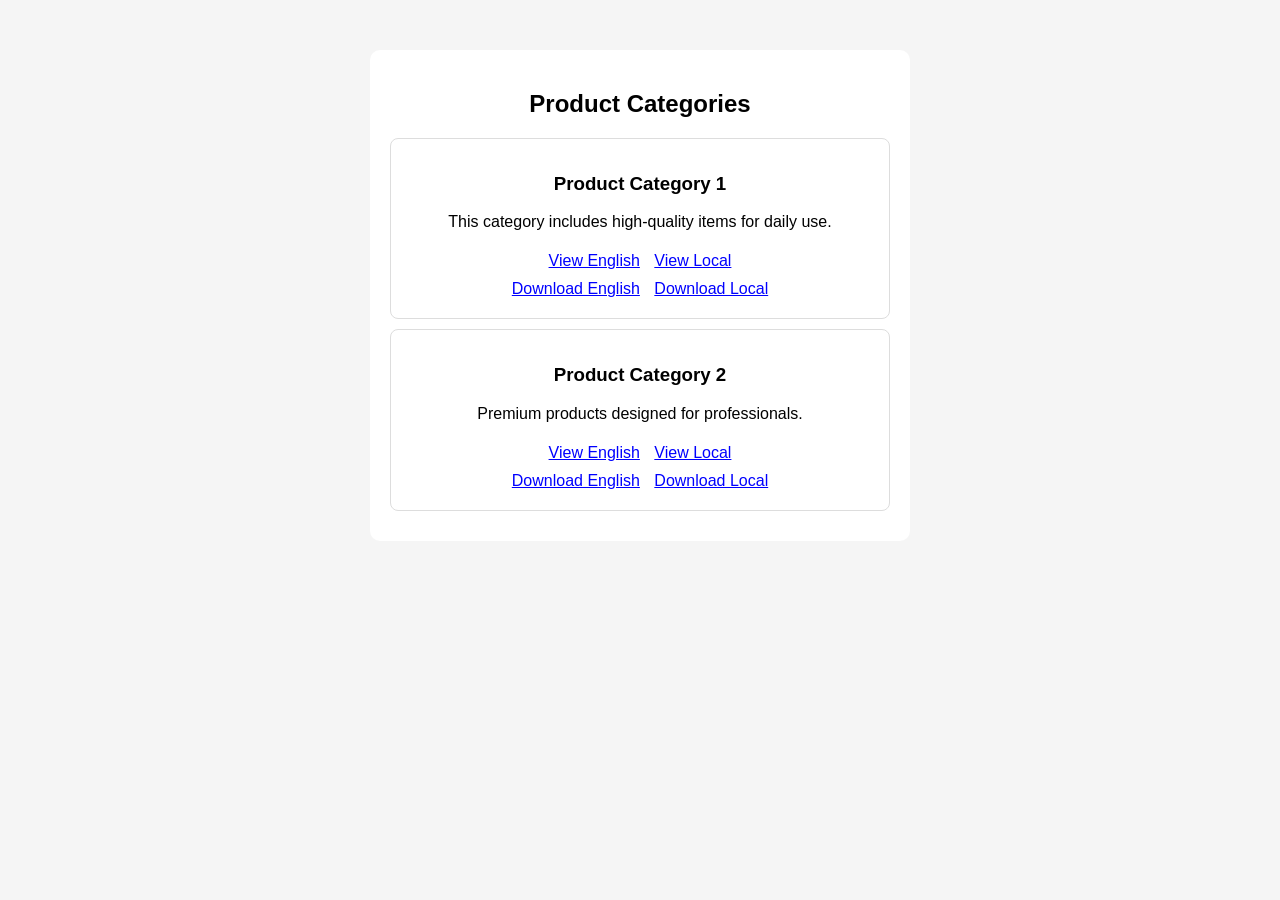
==== products.html @ e3d9dd49 "updated download link" ====
<!DOCTYPE html>
<html lang="en">
<head>
    <meta charset="UTF-8">
    <title>Products</title>
    <link rel="stylesheet" href="style.css">
</head>
<body>

<div class="container">
    <h2>Product Categories</h2>

    <!-- Category 1 -->
    <div class="card">
        <h3>Product Category 1</h3>
        <p>This category includes high-quality items for daily use.</p>

        <a href="YOUR_GOOGLE_DRIVE_LINK_ENGLISH" target="_blank">View English</a>
        <a href="YOUR_GOOGLE_DRIVE_LINK_LOCAL" target="_blank">View Local</a>

        <br>

        <a href="https://drive.google.com/uc?export=download&id=1TkwATi19AjHKYycEzqy91GMYnzoQDzeB" download>Download English</a>
        <a href="YOUR_GOOGLE_DRIVE_LINK_LOCAL" download>Download Local</a>
    </div>

    <!-- Category 2 -->
    <div class="card">
        <h3>Product Category 2</h3>
        <p>Premium products designed for professionals.</p>

        <a href="#">View English</a>
        <a href="#">View Local</a>

        <br>

        <a href="#">Download English</a>
        <a href="#">Download Local</a>
    </div>

</div>

</body>
</html>
---- style.css ----
body {
    font-family: Arial;
    background: #f5f5f5;
    text-align: center;
}

.container {
    background: white;
    padding: 20px;
    margin: 50px auto;
    width: 90%;
    max-width: 500px;
    border-radius: 10px;
}

.logo {
    width: 120px;
}

.terms-box {
    background: #eee;
    padding: 10px;
    margin: 15px 0;
}

button {
    padding: 10px 20px;
    background: green;
    color: white;
    border: none;
    cursor: pointer;
}

.card {
    border: 1px solid #ddd;
    padding: 15px;
    margin: 10px 0;
    border-radius: 8px;
}

a {
    display: inline-block;
    margin: 5px;
    color: blue;
}
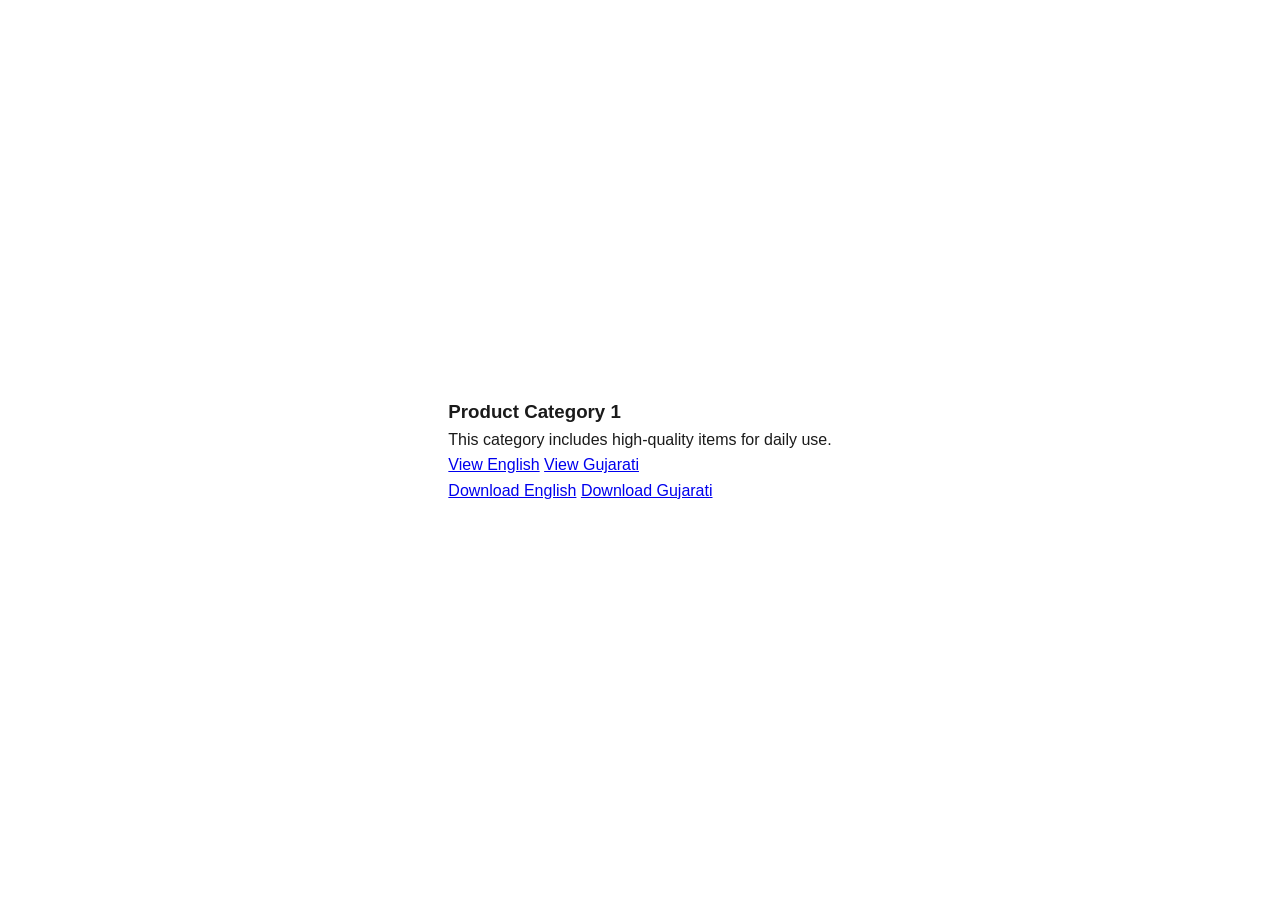
==== commit 6dec6c1e: "Update products.html" ====
--- a/products.html
+++ b/products.html
@@ -7,37 +7,19 @@
 </head>
 <body>
 
-<div class="container">
-    <h2>Product Categories</h2>
+<div class="card">
+    <h3>Product Category 1</h3>
+    <p>This category includes high-quality items for daily use.</p>
 
-    <!-- Category 1 -->
-    <div class="card">
-        <h3>Product Category 1</h3>
-        <p>This category includes high-quality items for daily use.</p>
+    <!-- View -->
+    <a href="pdf/product1-en.pdf" target="_blank">View English</a>
+    <a href="pdf/product1-guj.pdf" target="_blank">View Gujarati</a>
 
-        <a href="YOUR_GOOGLE_DRIVE_LINK_ENGLISH" target="_blank">View English</a>
-        <a href="YOUR_GOOGLE_DRIVE_LINK_LOCAL" target="_blank">View Local</a>
+    <br>
 
-        <br>
-
-        <a href="https://drive.google.com/uc?export=download&id=1TkwATi19AjHKYycEzqy91GMYnzoQDzeB" download>Download English</a>
-        <a href="YOUR_GOOGLE_DRIVE_LINK_LOCAL" download>Download Local</a>
-    </div>
-
-    <!-- Category 2 -->
-    <div class="card">
-        <h3>Product Category 2</h3>
-        <p>Premium products designed for professionals.</p>
-
-        <a href="#">View English</a>
-        <a href="#">View Local</a>
-
-        <br>
-
-        <a href="#">Download English</a>
-        <a href="#">Download Local</a>
-    </div>
-
+    <!-- Download -->
+    <a href="pdf/product1-en.pdf" download>Download English</a>
+    <a href="pdf/product1-guj.pdf" download>Download Gujarati</a>
 </div>
 
 </body>
--- a/style.css
+++ b/style.css
@@ -1,45 +1,183 @@
+:root {
+    --primary-black: #1a1a1a;
+    --subtle-gray: #707070;
+    --light-gray: #f9f9f9;
+    --border-color: #eaeaea;
+    --accent-color: #000;
+}
+
+* {
+    box-sizing: border-box;
+    margin: 0;
+    padding: 0;
+}
+
 body {
-    font-family: Arial;
-    background: #f5f5f5;
+    font-family: 'Inter', -apple-system, BlinkMacSystemFont, "Segoe UI", Roboto, sans-serif;
+    background-color: #ffffff;
+    color: var(--primary-black);
+    line-height: 1.6;
+    display: flex;
+    justify-content: center;
+    align-items: center;
+    min-height: 100vh;
+}
+
+.container {
+    width: 100%;
+    max-width: 450px;
+    padding: 40px 24px;
     text-align: center;
 }
 
-.container {
-    background: white;
-    padding: 20px;
-    margin: 50px auto;
-    width: 90%;
-    max-width: 500px;
-    border-radius: 10px;
+/* Header Styles */
+.logo {
+    width: 80px;
+    margin-bottom: 30px;
+    filter: grayscale(1); /* Keeps it modern if it's a colored logo */
 }
 
-.logo {
-    width: 120px;
+h1 {
+    font-size: 28px;
+    font-weight: 600;
+    letter-spacing: -0.5px;
+    margin-bottom: 12px;
 }
 
-.terms-box {
-    background: #eee;
-    padding: 10px;
-    margin: 15px 0;
+h1 span {
+    color: var(--subtle-gray);
+    font-weight: 300;
 }
 
-button {
-    padding: 10px 20px;
-    background: green;
-    color: white;
-    border: none;
+.subtitle {
+    font-size: 15px;
+    color: var(--subtle-gray);
+    margin-bottom: 40px;
+}
+
+/* Terms Box */
+.terms-box {
+    background: var(--light-gray);
+    padding: 20px;
+    border-radius: 12px;
+    font-size: 14px;
+    color: #555;
+    margin-bottom: 24px;
+    border: 1px solid var(--border-color);
+}
+
+/* Custom Checkbox */
+.selection-area {
+    margin-bottom: 30px;
+    display: flex;
+    justify-content: center;
+}
+
+.checkbox-container {
+    display: block;
+    position: relative;
+    padding-left: 35px;
+    cursor: pointer;
+    font-size: 15px;
+    user-select: none;
+}
+
+.checkbox-container input {
+    position: absolute;
+    opacity: 0;
     cursor: pointer;
 }
 
-.card {
-    border: 1px solid #ddd;
-    padding: 15px;
-    margin: 10px 0;
+.checkmark {
+    position: absolute;
+    top: 0;
+    left: 0;
+    height: 20px;
+    width: 20px;
+    background-color: #eee;
+    border-radius: 4px;
+}
+
+.checkbox-container:hover input ~ .checkmark {
+    background-color: #ccc;
+}
+
+.checkbox-container input:checked ~ .checkmark {
+    background-color: var(--accent-color);
+}
+
+.checkmark:after {
+    content: "";
+    position: absolute;
+    display: none;
+}
+
+.checkbox-container input:checked ~ .checkmark:after {
+    display: block;
+}
+
+.checkbox-container .checkmark:after {
+    left: 7px;
+    top: 3px;
+    width: 5px;
+    height: 10px;
+    border: solid white;
+    border-width: 0 2px 2px 0;
+    transform: rotate(45deg);
+}
+
+/* Button */
+.btn-primary {
+    width: 100%;
+    padding: 18px;
+    background: var(--accent-color);
+    color: white;
+    border: none;
+    border-radius: 50px;
+    font-size: 16px;
+    font-weight: 600;
+    cursor: pointer;
+    transition: all 0.3s ease;
+    box-shadow: 0 10px 20px rgba(0,0,0,0.1);
+}
+
+.btn-primary:hover {
+    transform: translateY(-2px);
+    box-shadow: 0 15px 25px rgba(0,0,0,0.15);
+    background: #333;
+}
+
+/* QR Code */
+#qrcode-wrapper {
+    margin-top: 50px;
+    opacity: 0.8;
+}
+
+#qrcode {
+    display: flex;
+    justify-content: center;
+    margin-bottom: 10px;
+}
+
+#qrcode img {
+    padding: 10px;
+    border: 1px solid var(--border-color);
     border-radius: 8px;
 }
 
-a {
-    display: inline-block;
-    margin: 5px;
-    color: blue;
-}+.qr-text {
+    font-size: 12px;
+    text-transform: uppercase;
+    letter-spacing: 1px;
+    color: #aaa;
+}
+
+/* Mobile Responsiveness */
+@media (max-width: 480px) {
+    .container {
+        padding: 20px;
+    }
+    h1 {
+        font-size: 24px;
+    }
+}
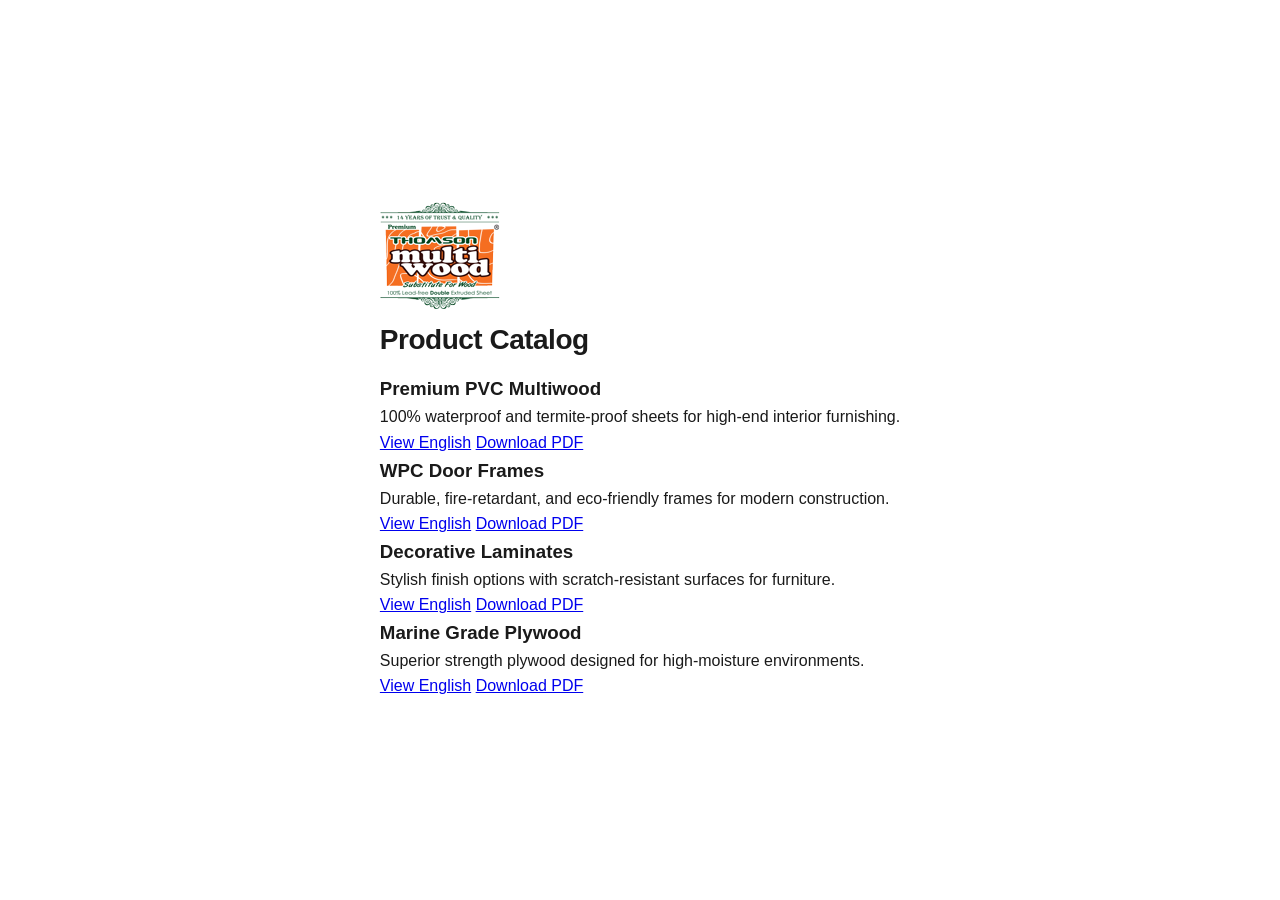
==== commit 34d92a9a: "Update products.html" ====
--- a/products.html
+++ b/products.html
@@ -2,24 +2,58 @@
 <html lang="en">
 <head>
     <meta charset="UTF-8">
-    <title>Products</title>
+    <meta name="viewport" content="width=device-width, initial-scale=1.0">
+    <title>Our Products | Multiwood</title>
     <link rel="stylesheet" href="style.css">
+    <link href="https://fonts.googleapis.com/css2?family=Poppins:wght@400;600&display=swap" rel="stylesheet">
 </head>
-<body>
+<body class="product-page">
 
-<div class="card">
-    <h3>Product Category 1</h3>
-    <p>This category includes high-quality items for daily use.</p>
+<div class="product-grid">
+    <header class="grid-header">
+        <img src="logo.png" class="logo-small" alt="Logo">
+        <h1>Product Catalog</h1>
+    </header>
 
-    <!-- View -->
-    <a href="pdf/product1-en.pdf" target="_blank">View English</a>
-    <a href="pdf/product1-guj.pdf" target="_blank">View Gujarati</a>
+    <div class="product-card">
+        <div class="card-accent"></div>
+        <h3>Premium PVC Multiwood</h3>
+        <p>100% waterproof and termite-proof sheets for high-end interior furnishing.</p>
+        <div class="button-group">
+            <a href="pdf/multiwood_use_english.pdf" target="_blank" class="btn-view">View English</a>
+            <a href="pdf/multiwood_use_english.pdf" download class="btn-download">Download PDF</a>
+        </div>
+    </div>
 
-    <br>
+    <div class="product-card">
+        <div class="card-accent" style="background: #20c997;"></div>
+        <h3>WPC Door Frames</h3>
+        <p>Durable, fire-retardant, and eco-friendly frames for modern construction.</p>
+        <div class="button-group">
+            <a href="pdf/multiwood_use_english.pdf" target="_blank" class="btn-view">View English</a>
+            <a href="pdf/multiwood_use_english.pdf" download class="btn-download">Download PDF</a>
+        </div>
+    </div>
 
-    <!-- Download -->
-    <a href="pdf/product1-en.pdf" download>Download English</a>
-    <a href="pdf/product1-guj.pdf" download>Download Gujarati</a>
+    <div class="product-card">
+        <div class="card-accent" style="background: #ff9f43;"></div>
+        <h3>Decorative Laminates</h3>
+        <p>Stylish finish options with scratch-resistant surfaces for furniture.</p>
+        <div class="button-group">
+            <a href="pdf/multiwood_use_english.pdf" target="_blank" class="btn-view">View English</a>
+            <a href="pdf/multiwood_use_english.pdf" download class="btn-download">Download PDF</a>
+        </div>
+    </div>
+
+    <div class="product-card">
+        <div class="card-accent" style="background: #0984e3;"></div>
+        <h3>Marine Grade Plywood</h3>
+        <p>Superior strength plywood designed for high-moisture environments.</p>
+        <div class="button-group">
+            <a href="pdf/multiwood_use_english.pdf" target="_blank" class="btn-view">View English</a>
+            <a href="pdf/multiwood_use_english.pdf" download class="btn-download">Download PDF</a>
+        </div>
+    </div>
 </div>
 
 </body>
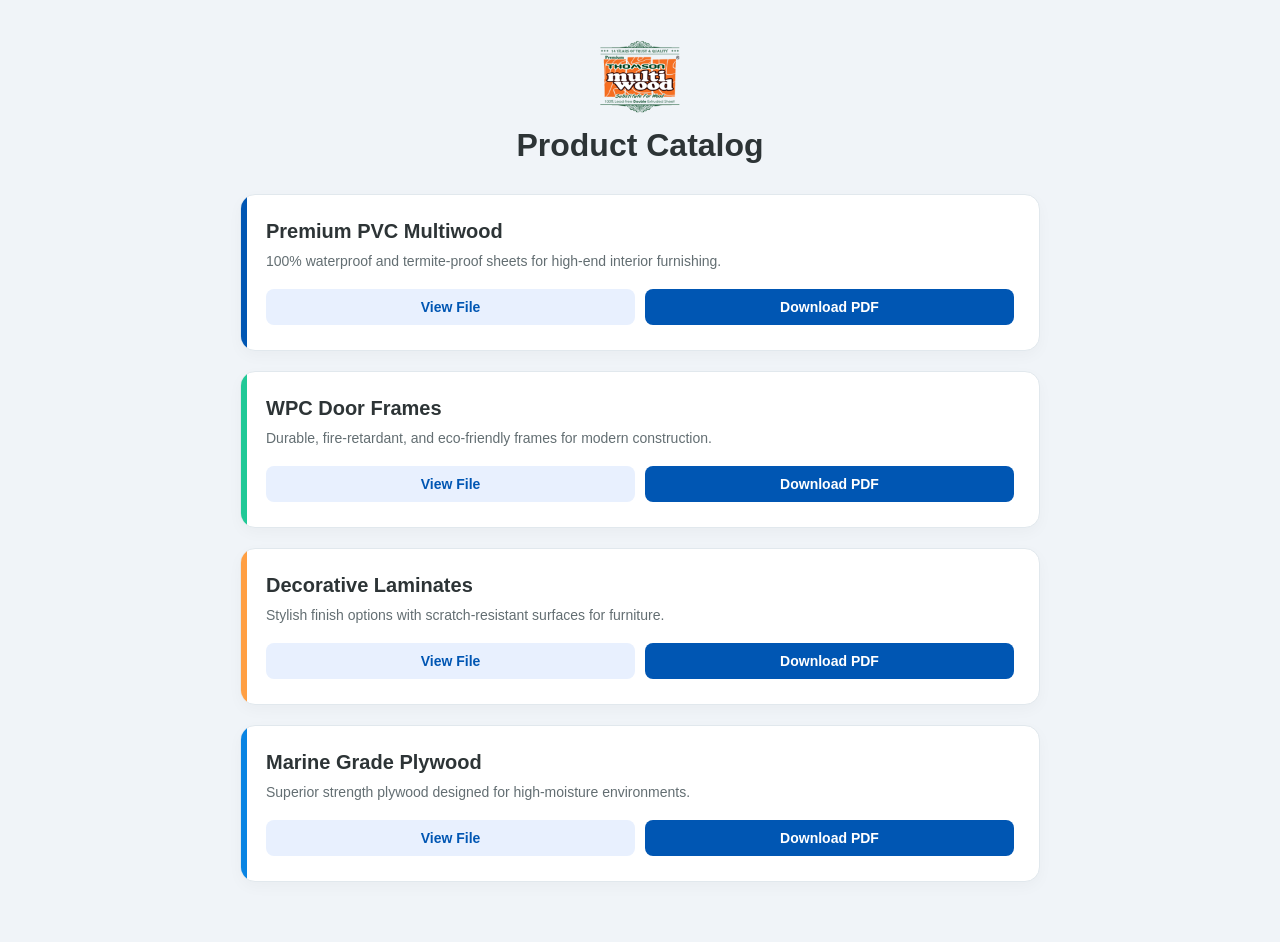
==== commit 188652c7: "Update products.html" ====
--- a/products.html
+++ b/products.html
@@ -20,8 +20,8 @@
         <h3>Premium PVC Multiwood</h3>
         <p>100% waterproof and termite-proof sheets for high-end interior furnishing.</p>
         <div class="button-group">
-            <a href="pdf/multiwood_use_english.pdf" target="_blank" class="btn-view">View English</a>
-            <a href="pdf/multiwood_use_english.pdf" download class="btn-download">Download PDF</a>
+            <a href="pdf/multiwood_use_english (5) (1).pdf" target="_blank" class="btn-view">View File</a>
+            <a href="pdf/multiwood_use_english (5) (1).pdf" download class="btn-download">Download PDF</a>
         </div>
     </div>
 
@@ -30,8 +30,8 @@
         <h3>WPC Door Frames</h3>
         <p>Durable, fire-retardant, and eco-friendly frames for modern construction.</p>
         <div class="button-group">
-            <a href="pdf/multiwood_use_english.pdf" target="_blank" class="btn-view">View English</a>
-            <a href="pdf/multiwood_use_english.pdf" download class="btn-download">Download PDF</a>
+            <a href="pdf/multiwood_use_english (5) (1).pdf" target="_blank" class="btn-view">View File</a>
+            <a href="pdf/multiwood_use_english (5) (1).pdf" download class="btn-download">Download PDF</a>
         </div>
     </div>
 
@@ -40,8 +40,8 @@
         <h3>Decorative Laminates</h3>
         <p>Stylish finish options with scratch-resistant surfaces for furniture.</p>
         <div class="button-group">
-            <a href="pdf/multiwood_use_english.pdf" target="_blank" class="btn-view">View English</a>
-            <a href="pdf/multiwood_use_english.pdf" download class="btn-download">Download PDF</a>
+            <a href="pdf/multiwood_use_english (5) (1).pdf" target="_blank" class="btn-view">View File</a>
+            <a href="pdf/multiwood_use_english (5) (1).pdf" download class="btn-download">Download PDF</a>
         </div>
     </div>
 
@@ -50,8 +50,8 @@
         <h3>Marine Grade Plywood</h3>
         <p>Superior strength plywood designed for high-moisture environments.</p>
         <div class="button-group">
-            <a href="pdf/multiwood_use_english.pdf" target="_blank" class="btn-view">View English</a>
-            <a href="pdf/multiwood_use_english.pdf" download class="btn-download">Download PDF</a>
+            <a href="pdf/multiwood_use_english (5) (1).pdf" target="_blank" class="btn-view">View File</a>
+            <a href="pdf/multiwood_use_english (5) (1).pdf" download class="btn-download">Download PDF</a>
         </div>
     </div>
 </div>
--- a/style.css
+++ b/style.css
@@ -1,183 +1,120 @@
 :root {
-    --primary-black: #1a1a1a;
-    --subtle-gray: #707070;
-    --light-gray: #f9f9f9;
-    --border-color: #eaeaea;
-    --accent-color: #000;
+    --primary: #0056b3;
+    --secondary: #20c997;
+    --text: #2d3436;
+    --bg: #f0f4f8;
+    --white: #ffffff;
 }
 
-* {
-    box-sizing: border-box;
-    margin: 0;
-    padding: 0;
-}
+* { box-sizing: border-box; margin: 0; padding: 0; }
 
 body {
-    font-family: 'Inter', -apple-system, BlinkMacSystemFont, "Segoe UI", Roboto, sans-serif;
-    background-color: #ffffff;
-    color: var(--primary-black);
-    line-height: 1.6;
+    font-family: 'Poppins', sans-serif;
+    background-color: var(--bg);
+    color: var(--text);
     display: flex;
     justify-content: center;
-    align-items: center;
     min-height: 100vh;
 }
 
+/* Welcome Page Container */
 .container {
+    display: flex;
+    align-items: center;
+    justify-content: center;
     width: 100%;
-    max-width: 450px;
-    padding: 40px 24px;
+    padding: 20px;
+}
+
+.glass-card {
+    background: var(--white);
+    padding: 40px 30px;
+    border-radius: 20px;
+    box-shadow: 0 15px 35px rgba(0,0,0,0.05);
+    max-width: 400px;
+    width: 100%;
     text-align: center;
 }
 
-/* Header Styles */
-.logo {
-    width: 80px;
-    margin-bottom: 30px;
-    filter: grayscale(1); /* Keeps it modern if it's a colored logo */
+.logo { width: 120px; margin-bottom: 20px; }
+.logo-small { width: 80px; margin-bottom: 10px; }
+
+.highlight { color: var(--primary); font-weight: 700; }
+
+.terms-box {
+    background: #f8f9fa;
+    padding: 15px;
+    font-size: 13px;
+    border-left: 4px solid var(--primary);
+    margin: 20px 0;
+    text-align: left;
 }
 
-h1 {
-    font-size: 28px;
+.checkbox-wrapper { margin-bottom: 25px; font-size: 14px; }
+
+/* Buttons */
+.btn-main {
+    background: var(--primary);
+    color: white;
+    border: none;
+    padding: 15px 30px;
+    border-radius: 50px;
     font-weight: 600;
-    letter-spacing: -0.5px;
-    margin-bottom: 12px;
+    width: 100%;
+    cursor: pointer;
+    transition: 0.3s;
 }
 
-h1 span {
-    color: var(--subtle-gray);
-    font-weight: 300;
+.btn-main:hover { background: #003d80; transform: translateY(-2px); }
+
+/* Product Page Layout */
+.product-page { display: block; padding: 40px 20px; }
+.product-grid { max-width: 800px; margin: 0 auto; }
+.grid-header { text-align: center; margin-bottom: 30px; }
+
+.product-card {
+    background: var(--white);
+    border-radius: 15px;
+    padding: 25px;
+    margin-bottom: 20px;
+    position: relative;
+    overflow: hidden;
+    box-shadow: 0 5px 15px rgba(0,0,0,0.03);
+    border: 1px solid #e1e8ed;
 }
 
-.subtitle {
-    font-size: 15px;
-    color: var(--subtle-gray);
-    margin-bottom: 40px;
+.card-accent {
+    position: absolute;
+    top: 0; left: 0; width: 6px; height: 100%;
+    background: var(--primary);
 }
 
-/* Terms Box */
-.terms-box {
-    background: var(--light-gray);
-    padding: 20px;
-    border-radius: 12px;
+.product-card h3 { margin-bottom: 10px; font-size: 20px; }
+.product-card p { font-size: 14px; color: #636e72; margin-bottom: 20px; }
+
+.button-group { display: flex; gap: 10px; flex-wrap: wrap; }
+
+.btn-view, .btn-download {
+    text-decoration: none;
+    padding: 10px 20px;
+    border-radius: 8px;
     font-size: 14px;
-    color: #555;
-    margin-bottom: 24px;
-    border: 1px solid var(--border-color);
+    font-weight: 600;
+    flex: 1;
+    text-align: center;
+    min-width: 140px;
 }
 
-/* Custom Checkbox */
-.selection-area {
-    margin-bottom: 30px;
-    display: flex;
-    justify-content: center;
+.btn-view { background: #e8f0fe; color: var(--primary); }
+.btn-download { background: var(--primary); color: white; }
+
+/* QR Code Section */
+#qrcode-container { margin-top: 30px; }
+#qrcode { display: flex; justify-content: center; padding: 10px; }
+.qr-sub { font-size: 11px; color: #b2bec3; margin-top: 5px; text-transform: uppercase; }
+
+/* Mobile Optimization */
+@media (max-width: 480px) {
+    .button-group { flex-direction: column; }
+    .btn-view, .btn-download { width: 100%; }
 }
-
-.checkbox-container {
-    display: block;
-    position: relative;
-    padding-left: 35px;
-    cursor: pointer;
-    font-size: 15px;
-    user-select: none;
-}
-
-.checkbox-container input {
-    position: absolute;
-    opacity: 0;
-    cursor: pointer;
-}
-
-.checkmark {
-    position: absolute;
-    top: 0;
-    left: 0;
-    height: 20px;
-    width: 20px;
-    background-color: #eee;
-    border-radius: 4px;
-}
-
-.checkbox-container:hover input ~ .checkmark {
-    background-color: #ccc;
-}
-
-.checkbox-container input:checked ~ .checkmark {
-    background-color: var(--accent-color);
-}
-
-.checkmark:after {
-    content: "";
-    position: absolute;
-    display: none;
-}
-
-.checkbox-container input:checked ~ .checkmark:after {
-    display: block;
-}
-
-.checkbox-container .checkmark:after {
-    left: 7px;
-    top: 3px;
-    width: 5px;
-    height: 10px;
-    border: solid white;
-    border-width: 0 2px 2px 0;
-    transform: rotate(45deg);
-}
-
-/* Button */
-.btn-primary {
-    width: 100%;
-    padding: 18px;
-    background: var(--accent-color);
-    color: white;
-    border: none;
-    border-radius: 50px;
-    font-size: 16px;
-    font-weight: 600;
-    cursor: pointer;
-    transition: all 0.3s ease;
-    box-shadow: 0 10px 20px rgba(0,0,0,0.1);
-}
-
-.btn-primary:hover {
-    transform: translateY(-2px);
-    box-shadow: 0 15px 25px rgba(0,0,0,0.15);
-    background: #333;
-}
-
-/* QR Code */
-#qrcode-wrapper {
-    margin-top: 50px;
-    opacity: 0.8;
-}
-
-#qrcode {
-    display: flex;
-    justify-content: center;
-    margin-bottom: 10px;
-}
-
-#qrcode img {
-    padding: 10px;
-    border: 1px solid var(--border-color);
-    border-radius: 8px;
-}
-
-.qr-text {
-    font-size: 12px;
-    text-transform: uppercase;
-    letter-spacing: 1px;
-    color: #aaa;
-}
-
-/* Mobile Responsiveness */
-@media (max-width: 480px) {
-    .container {
-        padding: 20px;
-    }
-    h1 {
-        font-size: 24px;
-    }
-}
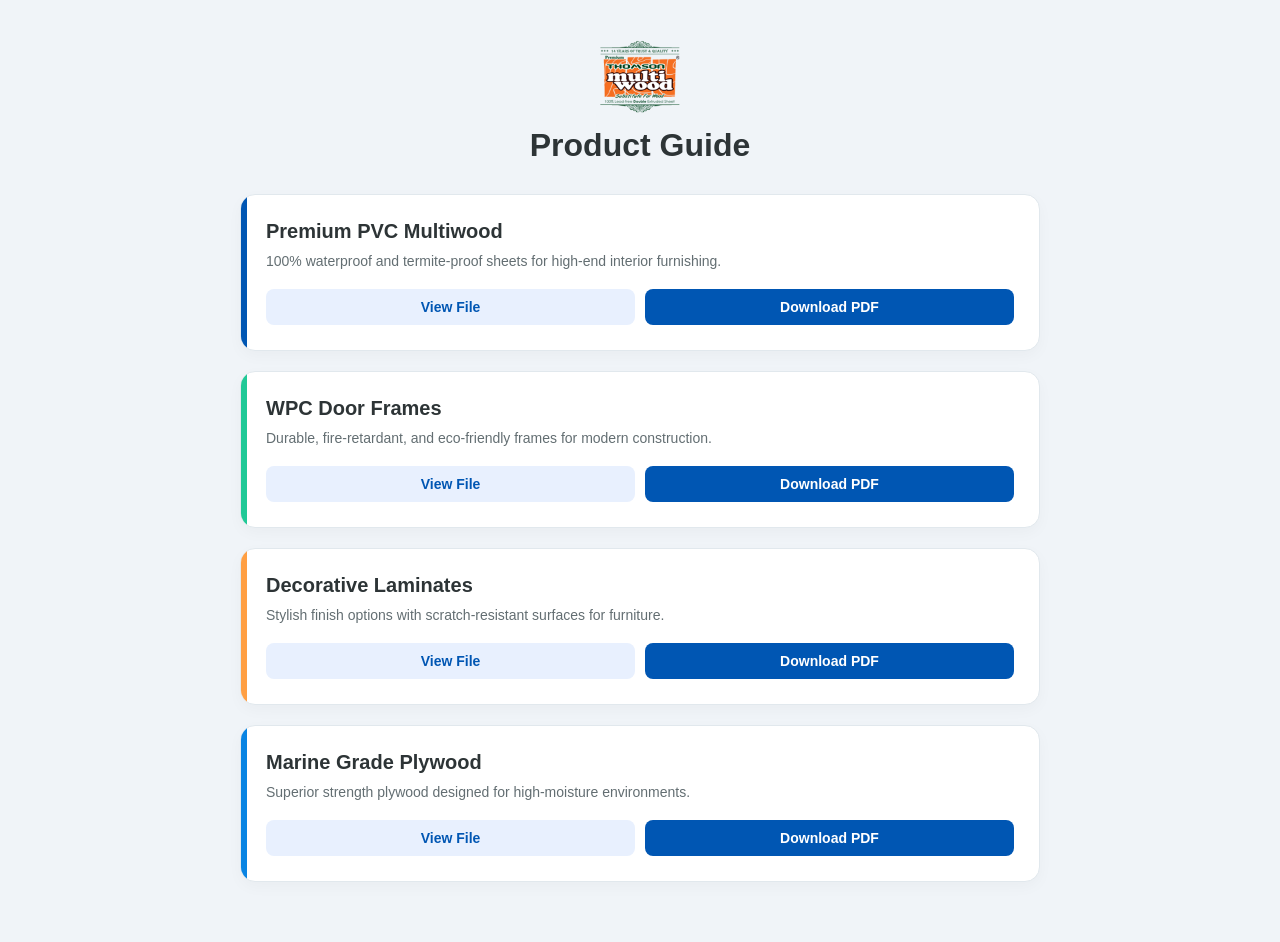
==== commit 96d8f864: "Update products.html" ====
--- a/products.html
+++ b/products.html
@@ -12,7 +12,7 @@
 <div class="product-grid">
     <header class="grid-header">
         <img src="logo.png" class="logo-small" alt="Logo">
-        <h1>Product Catalog</h1>
+        <h1>Product Guide</h1>
     </header>
 
     <div class="product-card">
@@ -20,8 +20,8 @@
         <h3>Premium PVC Multiwood</h3>
         <p>100% waterproof and termite-proof sheets for high-end interior furnishing.</p>
         <div class="button-group">
-            <a href="pdf/multiwood_use_english (5) (1).pdf" target="_blank" class="btn-view">View File</a>
-            <a href="pdf/multiwood_use_english (5) (1).pdf" download class="btn-download">Download PDF</a>
+            <a href="pdf/multiwood_use_english (5).pdf" target="_blank" class="btn-view">View File</a>
+            <a href="pdf/multiwood_use_english (5).pdf" download class="btn-download">Download PDF</a>
         </div>
     </div>
 
@@ -30,8 +30,8 @@
         <h3>WPC Door Frames</h3>
         <p>Durable, fire-retardant, and eco-friendly frames for modern construction.</p>
         <div class="button-group">
-            <a href="pdf/multiwood_use_english (5) (1).pdf" target="_blank" class="btn-view">View File</a>
-            <a href="pdf/multiwood_use_english (5) (1).pdf" download class="btn-download">Download PDF</a>
+            <a href="pdf/multiwood_use_english (5).pdf" target="_blank" class="btn-view">View File</a>
+            <a href="pdf/multiwood_use_english (5).pdf" download class="btn-download">Download PDF</a>
         </div>
     </div>
 
@@ -40,8 +40,8 @@
         <h3>Decorative Laminates</h3>
         <p>Stylish finish options with scratch-resistant surfaces for furniture.</p>
         <div class="button-group">
-            <a href="pdf/multiwood_use_english (5) (1).pdf" target="_blank" class="btn-view">View File</a>
-            <a href="pdf/multiwood_use_english (5) (1).pdf" download class="btn-download">Download PDF</a>
+            <a href="pdf/multiwood_use_english (5).pdf" target="_blank" class="btn-view">View File</a>
+            <a href="pdf/multiwood_use_english (5).pdf" download class="btn-download">Download PDF</a>
         </div>
     </div>
 
@@ -50,8 +50,8 @@
         <h3>Marine Grade Plywood</h3>
         <p>Superior strength plywood designed for high-moisture environments.</p>
         <div class="button-group">
-            <a href="pdf/multiwood_use_english (5) (1).pdf" target="_blank" class="btn-view">View File</a>
-            <a href="pdf/multiwood_use_english (5) (1).pdf" download class="btn-download">Download PDF</a>
+            <a href="pdf/multiwood_use_english (5).pdf" target="_blank" class="btn-view">View File</a>
+            <a href="pdf/multiwood_use_english (5).pdf" download class="btn-download">Download PDF</a>
         </div>
     </div>
 </div>
